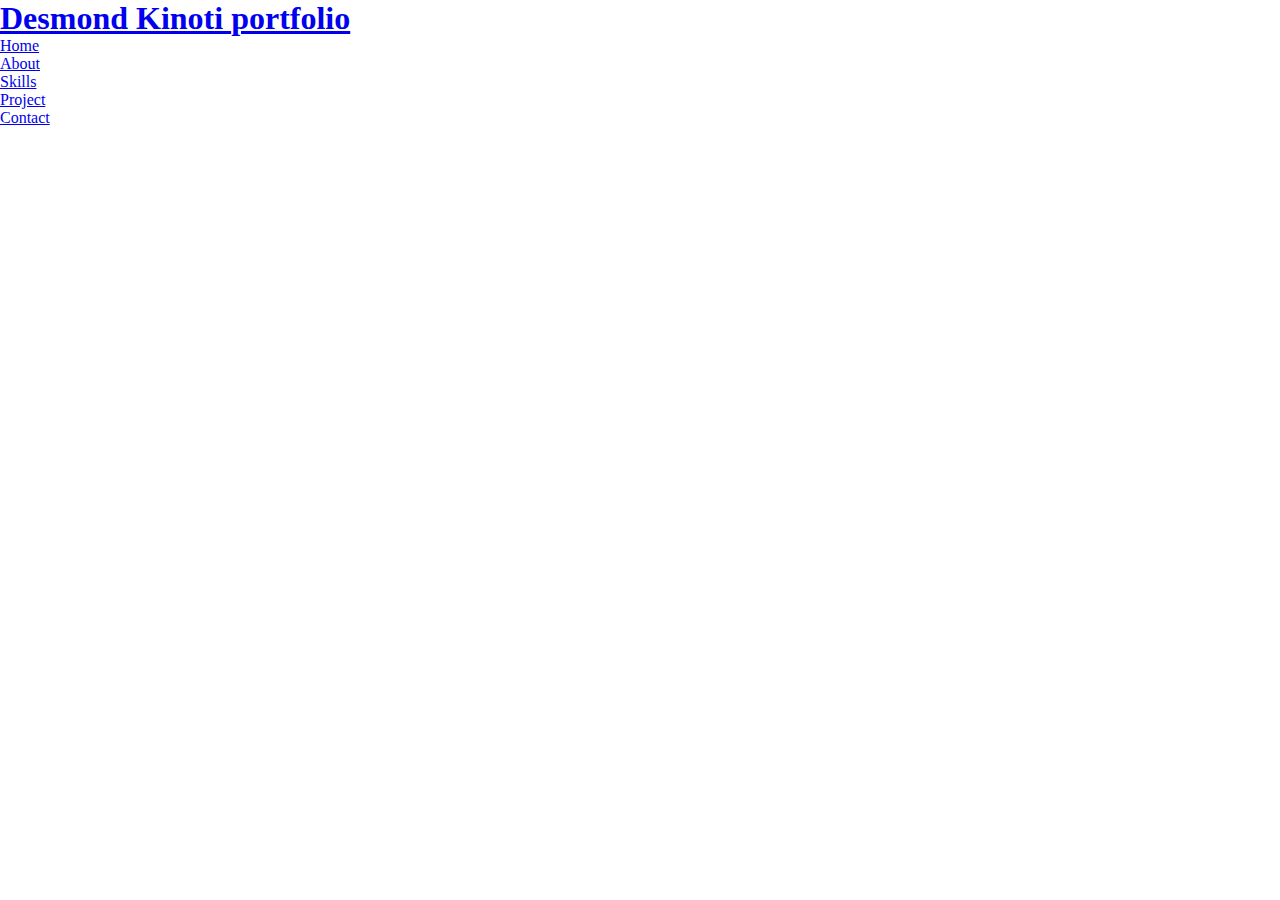
==== index.html @ dadb39b0 "progress" ====
<!DOCTYPE html>
<html lang="en">
    <head>
        <meta charset="UTF-8">
        <meta name="viewport" content="width=device-width, initial-scale=1.0">
        <link rel="stylesheet" href="style.css">
        <title>My portfolio</title>
        <link rel="shortcut icon" type="image/png" href="./images/laptop-100.png">
    </head>
    <body>
        
        <!-- Header -->
        <section id="header">
            <div class="header container">
                <div class="nav-bar">
                    <div class="brand">
                        <a href="#hero"><h1><span></span>Desmond <span></span>Kinoti <span></span> <span></span>portfolio</h1></a>
                    </div>
                    <div class="nav-list">
                        <div class="hamburger">
                            <div class="bar">
                            </div>
                        </div>
                        <ul>
                            <li><a href="#hero" data-after="Home">Home</a></li>
                            <li><a href="#about" data-after="About">About</a></li>
                            <li><a href="#skills" data-after="Skills">Skills</a></li>
                            <li><a href="#projects" data-after="Project">Project</a></li> 
                            <li><a href="#contact" data-after="Contact">Contact</a></li>
                        </ul>
---- style.css ----
*{
    margin: 0;
    padding: 0;
    box-sizing: border-box;

    /*navbar*/
}
.navbar{
    display: flex;
    justify-content: center;
    align-items: center;
    background-color: rgba(0, 0, 0, 0.5);
    position: sticky;
    top: 0;

}
.navbar ul{
    display: flex;
    list-style: none;
    margin: 20px 0px;
    
}
.navbar ul li{
    font-family: Georgia, 'Times New Roman', Times, serif;
    font-size: 1.1rem;
    font-weight: bold;
}
.navbar ul li a{
    text-decoration: none;
    color: white;
    padding: 8px 25px;
    transition: all .5s ease;

}
.navbar ul li a:hover{
    background-color: white;
    color: black;
    box-shadow: 0 0 10px white;
   


}
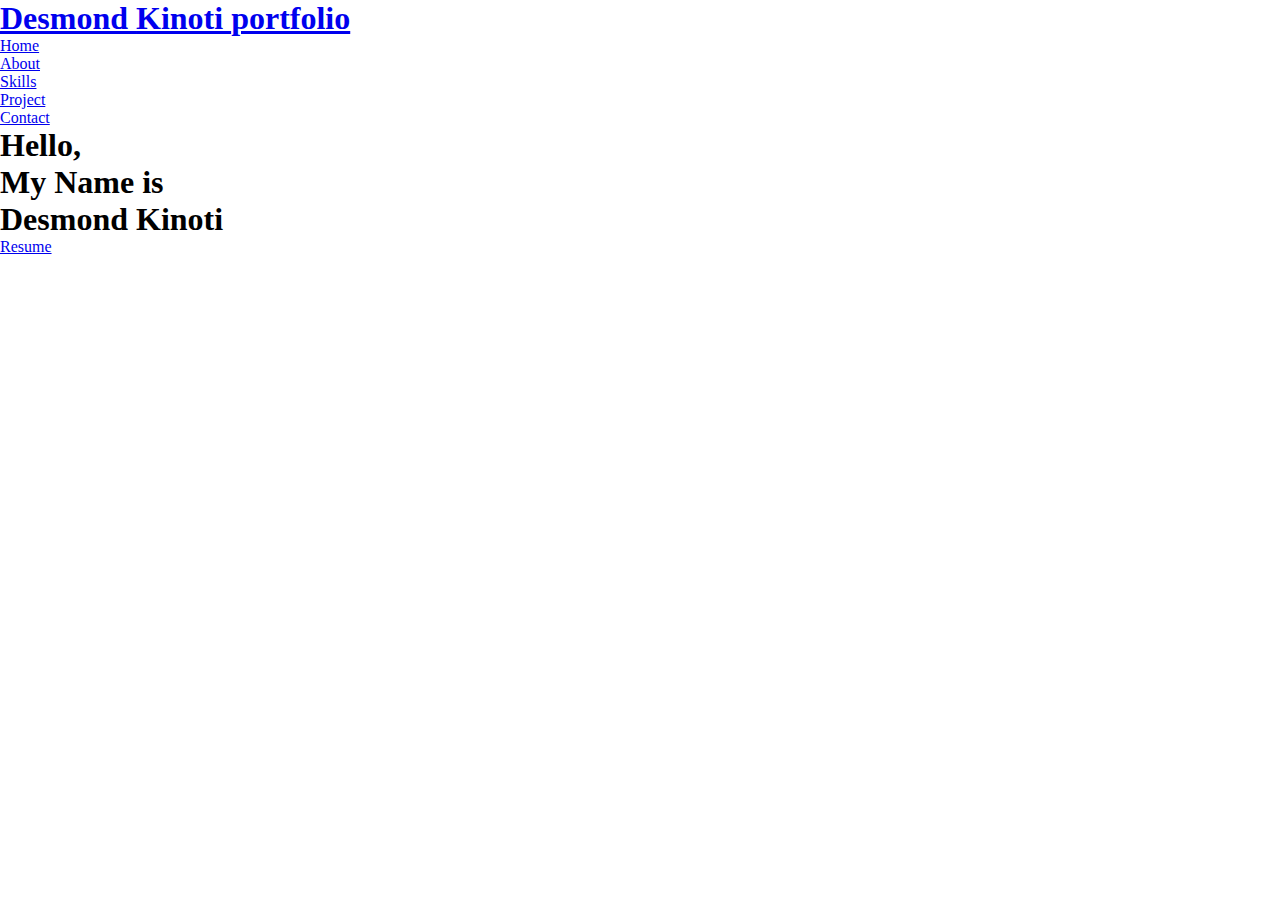
==== commit 7566ffd5: "pflo modified" ====
--- a/index.html
+++ b/index.html
@@ -27,4 +27,21 @@
                             <li><a href="#skills" data-after="Skills">Skills</a></li>
                             <li><a href="#projects" data-after="Project">Project</a></li> 
                             <li><a href="#contact" data-after="Contact">Contact</a></li>
-                        </ul>+                        </ul>
+                    </div>
+                </div>
+            </div>
+        </section>
+        
+        
+        <!-- -->
+        <section id="hero">
+            <div class="hero container">
+                <div>
+                    <h1>Hello,<span></span></h1>
+                    <h1>My Name is <span></span></h1>
+                    <h1>Desmond Kinoti <span></span></h1>
+                    <a href="resume ill add" class="cta">Resume</a>
+                </div>
+            </div>
+        </section>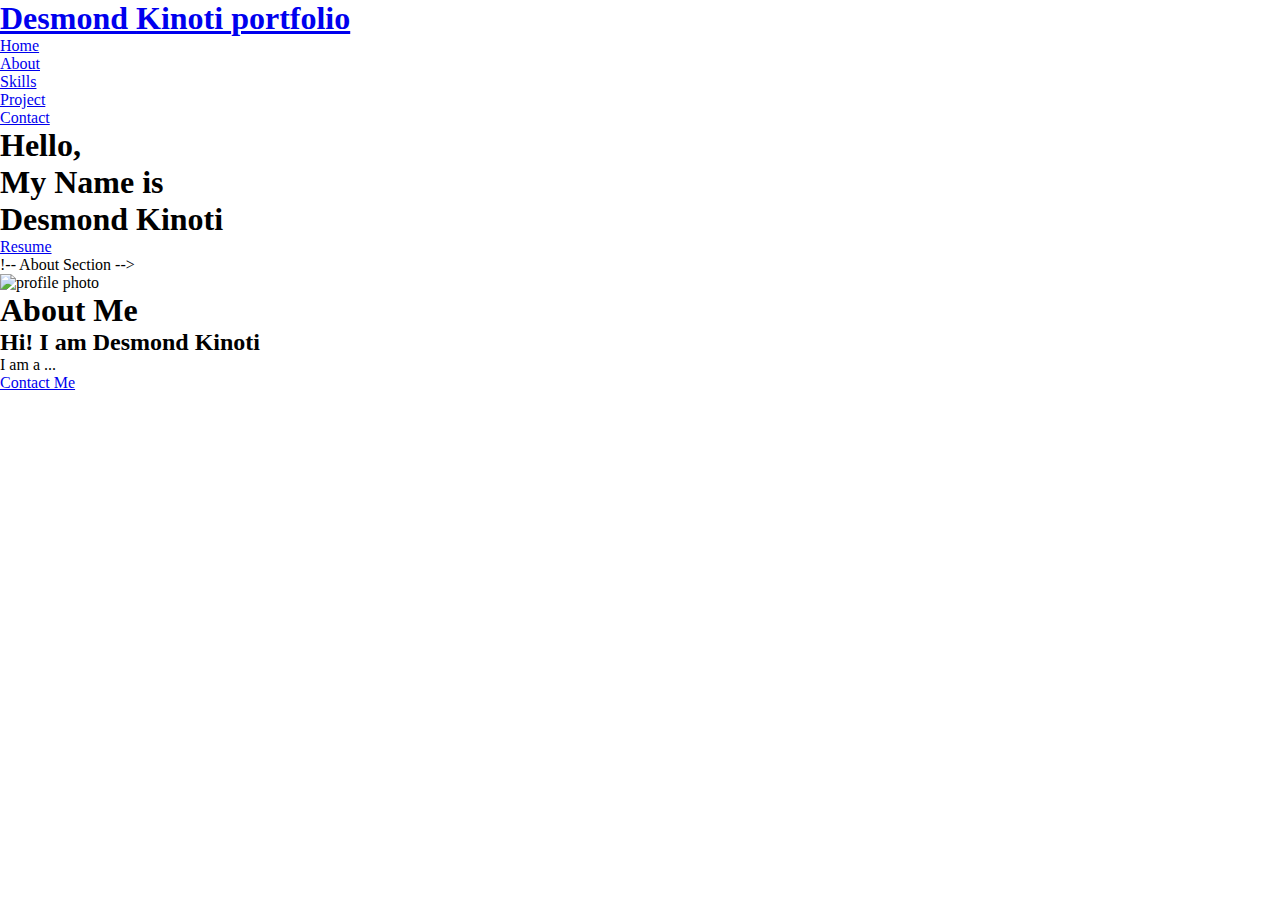
==== commit c3ff4750: "moddified" ====
--- a/index.html
+++ b/index.html
@@ -44,4 +44,21 @@
                     <a href="resume ill add" class="cta">Resume</a>
                 </div>
             </div>
+        </section>
+        !-- About Section -->
+        <section id="about">
+            <div class="about container">
+                <div class="col-left">
+                    <div class="about-img">
+                        <img src="./images/pp.jpg" alt="profile photo">
+                    </div>
+                </div>
+                <div class="col-right">
+                    <h1 class="section-title">About <span>Me</span></h1>
+                    <h2>Hi! I am Desmond Kinoti</h2>
+                    <p>I am a ...
+                    </p>
+                    <a href="#contact" class="cta">Contact Me</a>
+                </div>
+            </div>
         </section>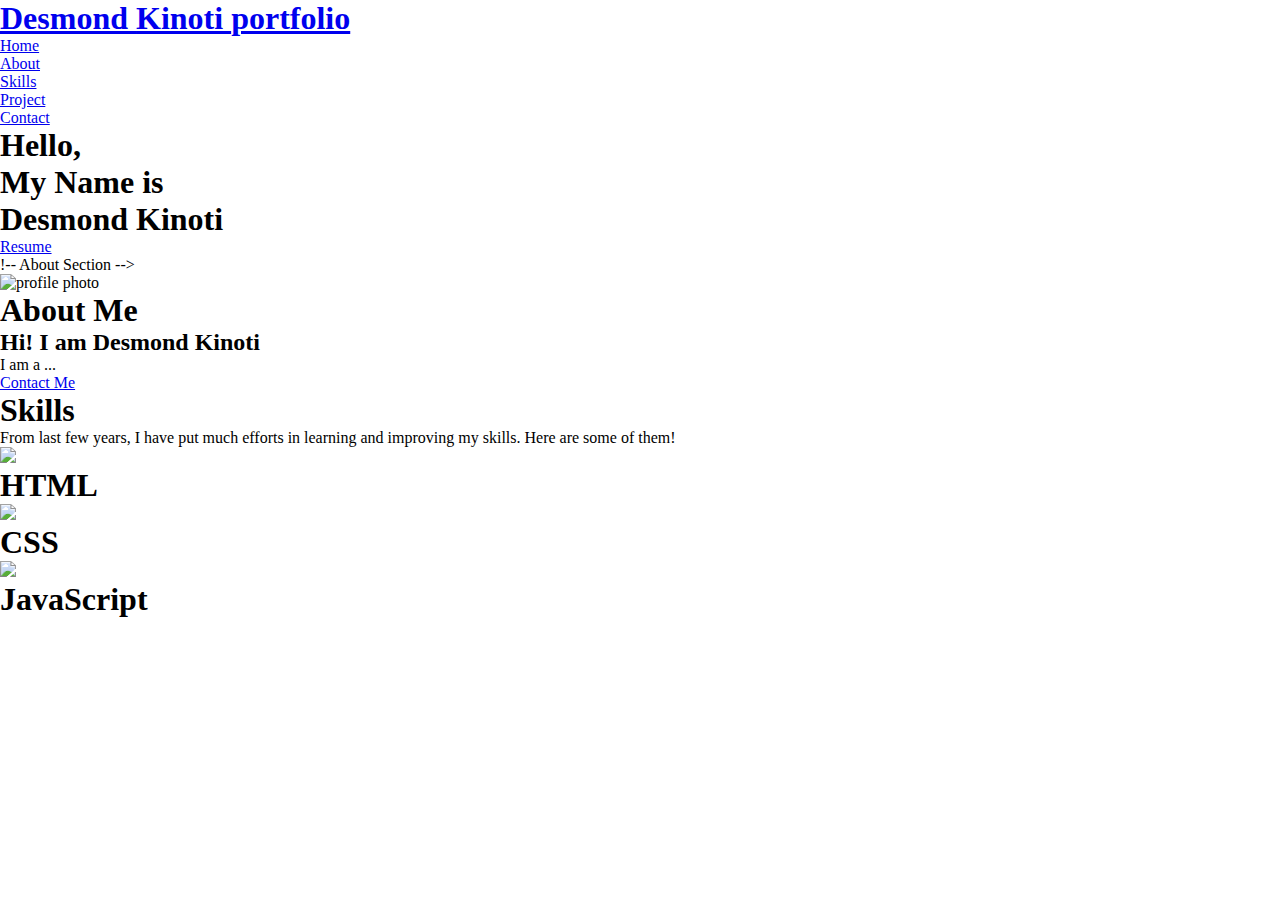
==== commit 87f7cfad: "modified" ====
--- a/index.html
+++ b/index.html
@@ -50,7 +50,7 @@
             <div class="about container">
                 <div class="col-left">
                     <div class="about-img">
-                        <img src="./images/pp.jpg" alt="profile photo">
+                        <img src="image here" alt="profile photo">
                     </div>
                 </div>
                 <div class="col-right">
@@ -61,4 +61,38 @@
                     <a href="#contact" class="cta">Contact Me</a>
                 </div>
             </div>
+        </section>
+        <!-- Skills Section -->
+        <section id="skills">
+            <div class="skills container">
+                <div class="skills-top">
+                    <h1 class="section-title">Sk<span>i</span>lls</h1>
+                    <p>From last few years, I have put much efforts in 
+                        learning and improving my skills. Here are some of them!</p>
+                </div>
+                <div class="skills-bottom">
+
+                    
+                    
+                    <div class="skills-items">
+                        <div class="icon">
+                            <img src="img addd" />
+                        </div>
+                        <h1>HTML</h1>
+                    </div>
+                    <div class="skills-items">
+                        <div class="icon">
+                            <img src="img add" />
+                        </div>
+                        <h1>CSS</h1>
+                    </div>
+                    <div class="skills-items">
+                        <div class="icon">
+                            <img src="img add" />                        </div>
+                        <h1>JavaScript</h1>
+                    </div>
+                    
+                    
+                </div>
+            </div>
         </section>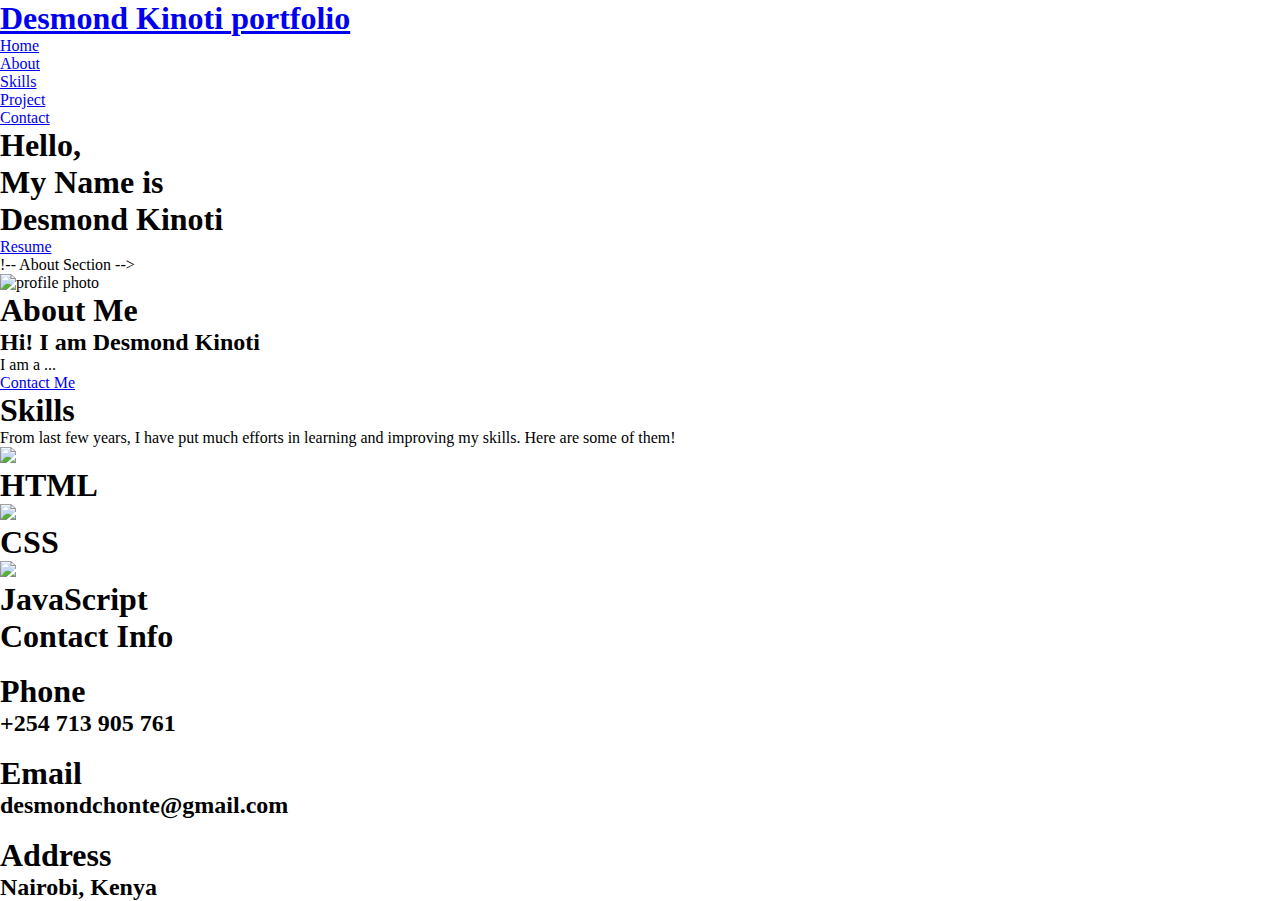
==== commit 6b4d680a: "contact aded" ====
--- a/index.html
+++ b/index.html
@@ -95,4 +95,45 @@
                     
                 </div>
             </div>
+        </section>
+        <!-- Contact Section -->
+        <section id="contact">
+            <div class="contact container">
+                <div>
+                    <h1 class="section-title">Contact <span>Info</span></h1>
+                </div>
+                <div class="contact-items">
+
+                    <div class="contact-item">
+                        <div class="icon">
+                            <img src="add phone img" alt="">
+                        </div>
+                        <div class="contact-info">
+                            <h1>Phone</h1>
+                            <h2>+254 713 905 761</h2>
+                            <h2></h2>
+                        </div>
+                    </div>
+                    <div class="contact-item">
+                        <div class="icon">
+                            <img src=".addd post img" alt="">
+                        </div>
+                        <div class="contact-info">
+                            <h1>Email</h1>
+                            <h2>desmondchonte@gmail.com</h2>
+                            <h2></h2>
+                        </div>
+                    </div>
+                    <div class="contact-item">
+                        <div class="icon">
+                            <img src=".add map maker img" alt="">
+                        </div>
+                        <div class="contact-info">
+                            <h1>Address</h1>
+                            <h2>Nairobi, Kenya</h2>
+                        </div>
+                    </div>
+
+                </div>
+            </div>
         </section>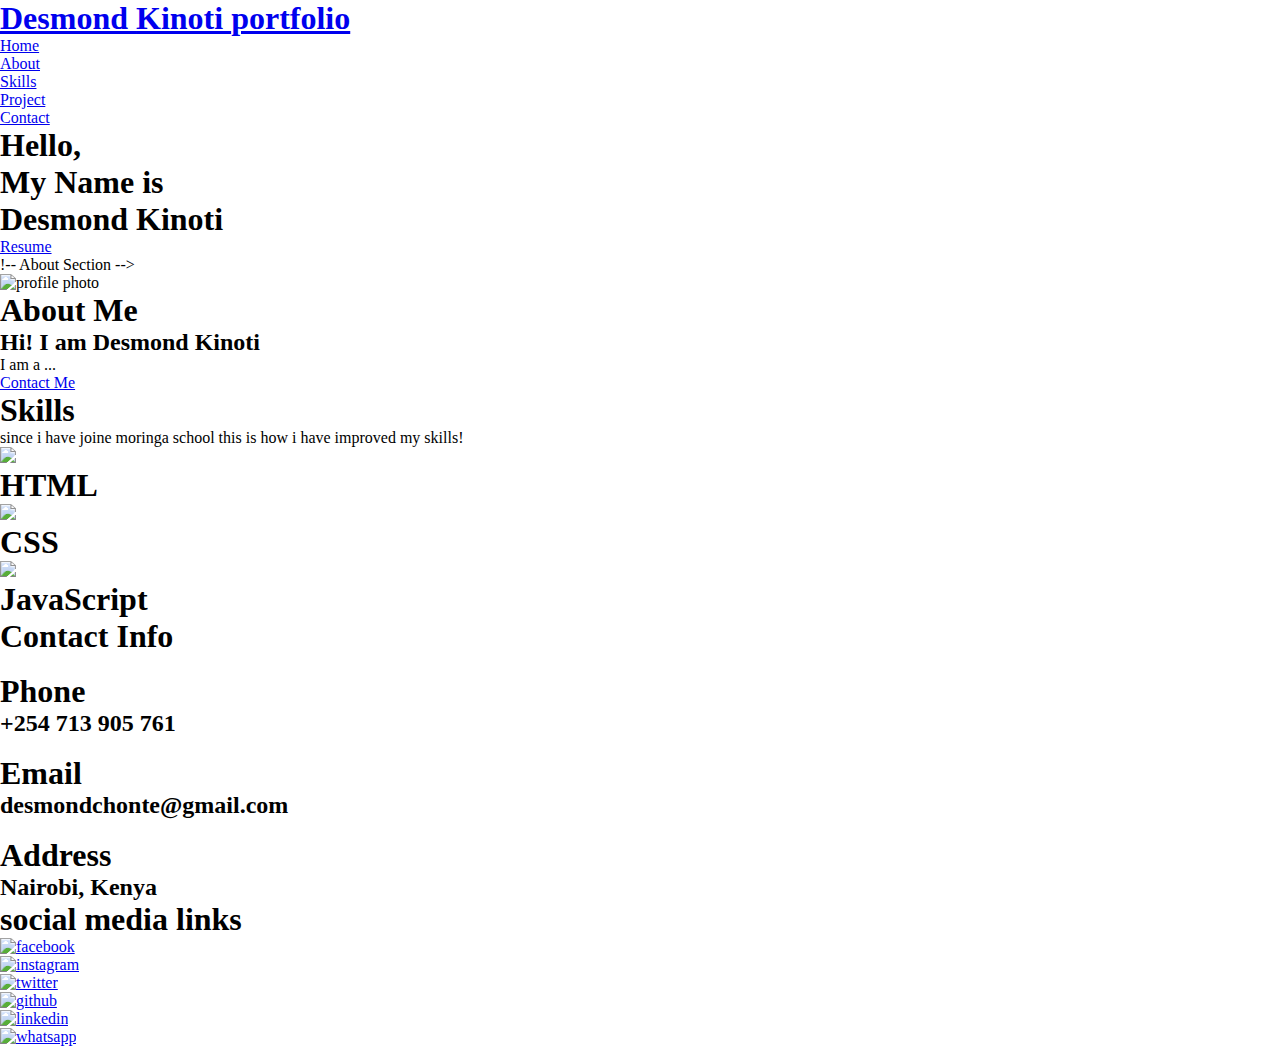
==== commit f2ea85cf: "footer added" ====
--- a/index.html
+++ b/index.html
@@ -62,13 +62,12 @@
                 </div>
             </div>
         </section>
-        <!-- Skills Section -->
+        <!-- soide for Skills  -->
         <section id="skills">
             <div class="skills container">
                 <div class="skills-top">
                     <h1 class="section-title">Sk<span>i</span>lls</h1>
-                    <p>From last few years, I have put much efforts in 
-                        learning and improving my skills. Here are some of them!</p>
+                    <p>since i have joine moringa school this is how i have improved my skills!</p>
                 </div>
                 <div class="skills-bottom">
 
@@ -96,7 +95,7 @@
                 </div>
             </div>
         </section>
-        <!-- Contact Section -->
+        <!-- side ya contacts -->
         <section id="contact">
             <div class="contact container">
                 <div>
@@ -106,7 +105,7 @@
 
                     <div class="contact-item">
                         <div class="icon">
-                            <img src="add phone img" alt="">
+                            <img src=" " alt="">
                         </div>
                         <div class="contact-info">
                             <h1>Phone</h1>
@@ -116,7 +115,7 @@
                     </div>
                     <div class="contact-item">
                         <div class="icon">
-                            <img src=".addd post img" alt="">
+                            <img src="" alt="">
                         </div>
                         <div class="contact-info">
                             <h1>Email</h1>
@@ -126,7 +125,7 @@
                     </div>
                     <div class="contact-item">
                         <div class="icon">
-                            <img src=".add map maker img" alt="">
+                            <img src="" alt="">
                         </div>
                         <div class="contact-info">
                             <h1>Address</h1>
@@ -136,4 +135,43 @@
 
                 </div>
             </div>
-        </section>+        </section>
+         <!-- side ya Footer -->
+         <section id="footer">
+            <div class="footer container">
+                <div class="brand">
+                    <h1><span></span>social media <span></span>links</h1>
+                </div>
+                <div class="social-icon">
+
+                    <div class="social-item">
+                        <a href="https://www.facebook.com/programwarehouse"><img src="https://cdn.jsdelivr.net/npm/simple-icons@v3/icons/linkedin.svg" alt="facebook" width="20px"></a>
+                    </div>
+                    <div class="social-item">
+                        <a href="https://www.instagram.com/programwarehouse"><img src="https://cdn.jsdelivr.net/npm/simple-icons@v3/icons/instagram.svg" alt="instagram" width="20px"></a>
+                    </div>
+                    <div class="social-item">
+                        <a href="https://twitter.com/ProgramWH"><img src="https://cdn.jsdelivr.net/npm/simple-icons@v3/icons/twitter.svg" alt="twitter" width="20px"></a>
+                    </div>
+                    <div class="social-item">
+                        <a href="https://github.com/program-warehouse"><img src="https://cdn.jsdelivr.net/npm/simple-icons@v3/icons/github.svg" alt="github" width="20px"></a>
+                    </div>
+                    <div class="social-item">
+                        <a href="https://www.linkedin.com/company/program-warehouse"><img src="https://cdn.jsdelivr.net/npm/simple-icons@v3/icons/linkedin.svg" alt="linkedin" width="20px"></a>
+                    </div>
+                    <div class="social-item">
+                        <a href="https://wa.me/qr/TPKRVYG6FGN3C1"><img src="https://cdn.jsdelivr.net/npm/simple-icons@v3/icons/whatsapp.svg" alt="whatsapp" width="20px"></a>
+                    </div>
+
+                </div>
+
+                <p></p>
+
+            </div>
+        </section>
+        <!-- End Footer -->
+
+        <script src=""></script>
+
+    </body>
+</html>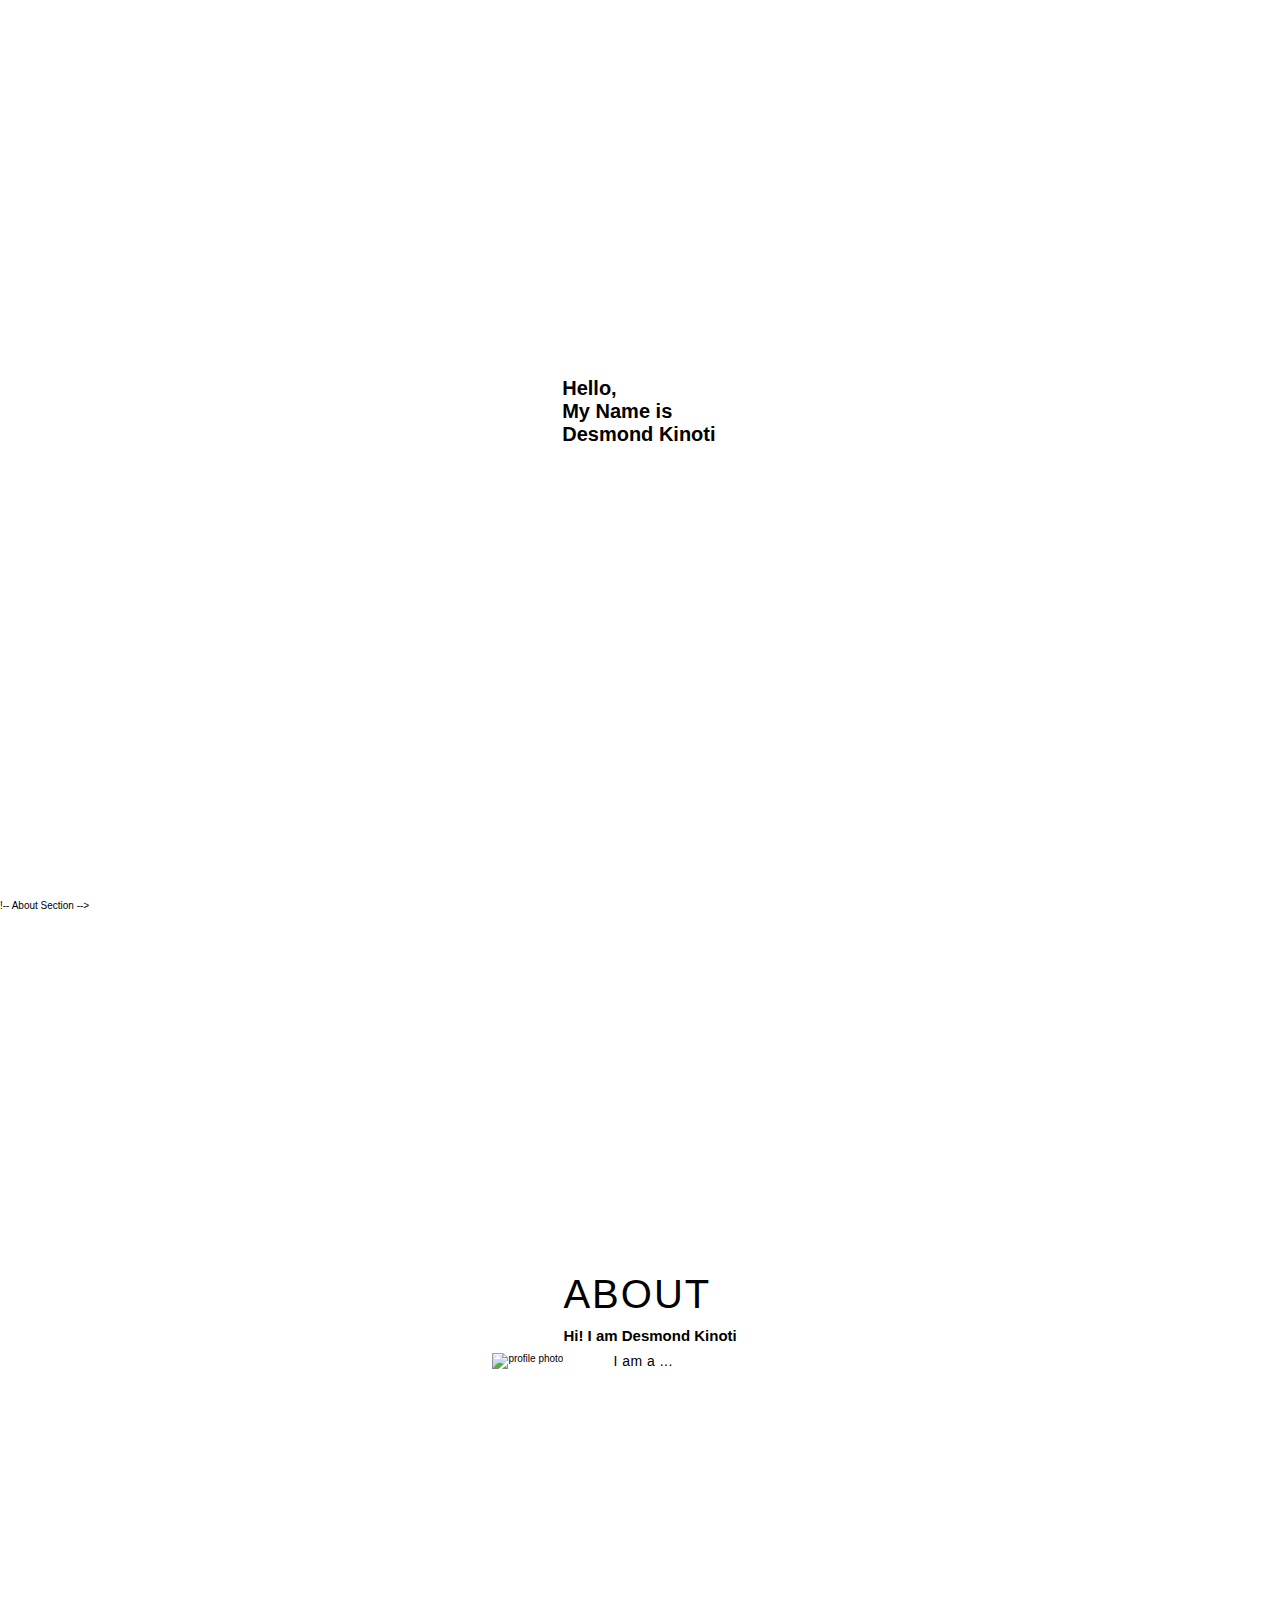
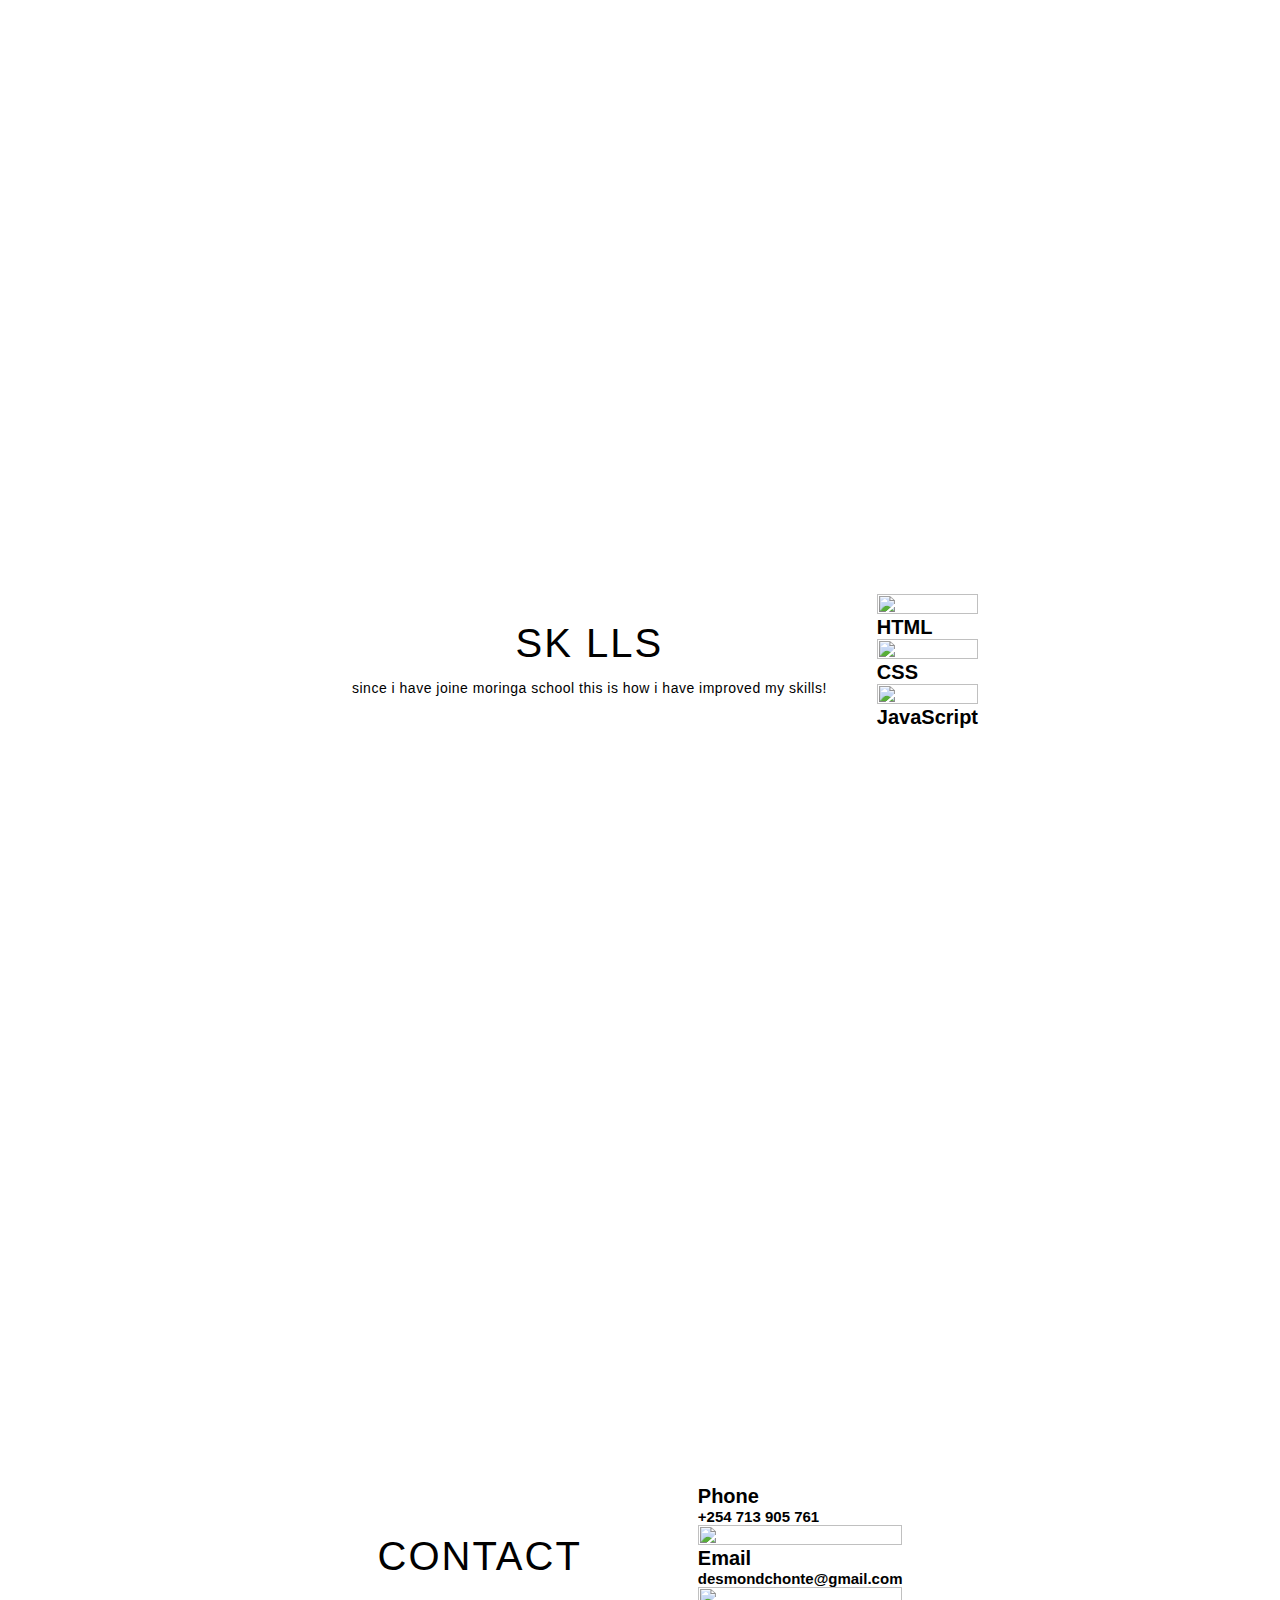
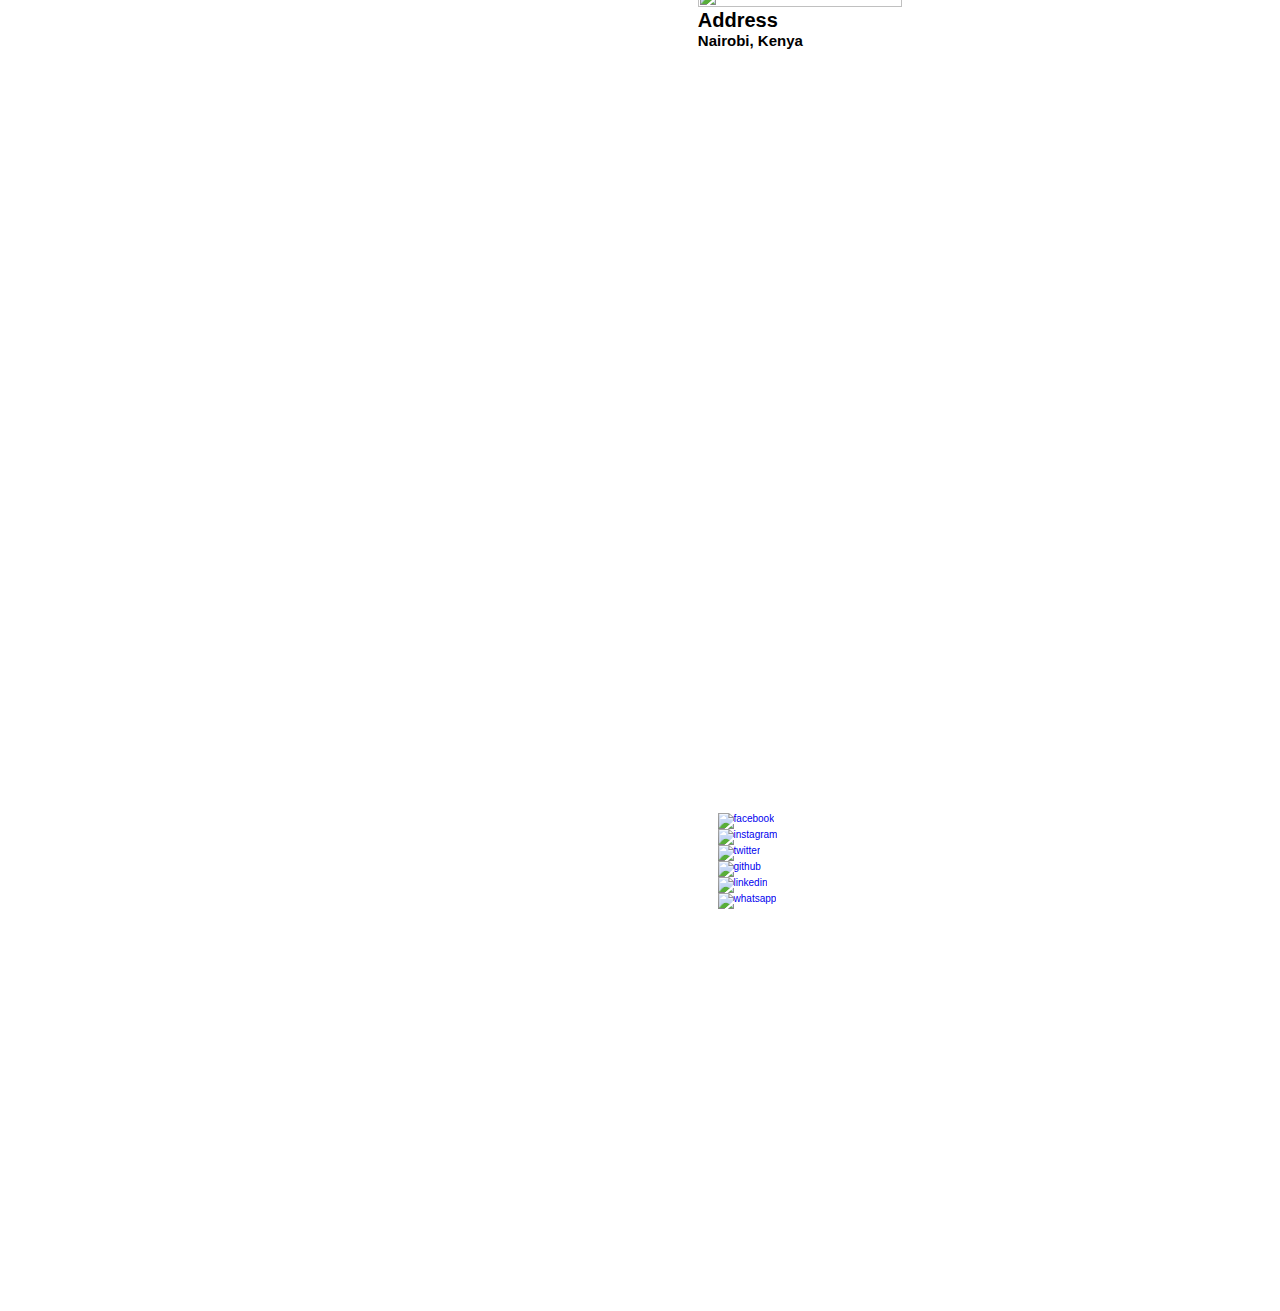
==== commit 5956130e: "hedder css" ====
--- a/index.html
+++ b/index.html
@@ -145,19 +145,19 @@
                 <div class="social-icon">
 
                     <div class="social-item">
-                        <a href="https://www.facebook.com/programwarehouse"><img src="https://cdn.jsdelivr.net/npm/simple-icons@v3/icons/linkedin.svg" alt="facebook" width="20px"></a>
+                        <a href="https://www.facebook.com"><img src="https://cdn.jsdelivr.net/npm/simple-icons@v3/icons/linkedin.svg" alt="facebook" width="20px"></a>
                     </div>
                     <div class="social-item">
-                        <a href="https://www.instagram.com/programwarehouse"><img src="https://cdn.jsdelivr.net/npm/simple-icons@v3/icons/instagram.svg" alt="instagram" width="20px"></a>
+                        <a href="https://www.instagram.com"><img src="https://cdn.jsdelivr.net/npm/simple-icons@v3/icons/instagram.svg" alt="instagram" width="20px"></a>
                     </div>
                     <div class="social-item">
-                        <a href="https://twitter.com/ProgramWH"><img src="https://cdn.jsdelivr.net/npm/simple-icons@v3/icons/twitter.svg" alt="twitter" width="20px"></a>
+                        <a href="https://twitter.com"><img src="https://cdn.jsdelivr.net/npm/simple-icons@v3/icons/twitter.svg" alt="twitter" width="20px"></a>
                     </div>
                     <div class="social-item">
-                        <a href="https://github.com/program-warehouse"><img src="https://cdn.jsdelivr.net/npm/simple-icons@v3/icons/github.svg" alt="github" width="20px"></a>
+                        <a href="https://github.com"><img src="https://cdn.jsdelivr.net/npm/simple-icons@v3/icons/github.svg" alt="github" width="20px"></a>
                     </div>
                     <div class="social-item">
-                        <a href="https://www.linkedin.com/company/program-warehouse"><img src="https://cdn.jsdelivr.net/npm/simple-icons@v3/icons/linkedin.svg" alt="linkedin" width="20px"></a>
+                        <a href="https://www.linkedin.com"><img src="https://cdn.jsdelivr.net/npm/simple-icons@v3/icons/linkedin.svg" alt="linkedin" width="20px"></a>
                     </div>
                     <div class="social-item">
                         <a href="https://wa.me/qr/TPKRVYG6FGN3C1"><img src="https://cdn.jsdelivr.net/npm/simple-icons@v3/icons/whatsapp.svg" alt="whatsapp" width="20px"></a>
--- a/style.css
+++ b/style.css
@@ -1,43 +1,256 @@
 
 *{
+    padding: 0;
     margin: 0;
-    padding: 0;
     box-sizing: border-box;
-
-    /*navbar*/
-}
-.navbar{
-    display: flex;
+}
+
+
+html{
+    font-size: 10px;
+    font-family: 'Montserrat', sans-serif;
+    scroll-behavior: smooth;
+}
+
+
+a{
+    text-decoration: none;
+}
+
+
+img{
+    height: 100%;
+    width: 100%;
+    object-fit: cover;
+}
+
+
+p{
+    color: black;
+    font-size: 1.4rem;
+    margin-top: 5px;
+    line-height: 2.5rem;
+    font-weight: 300;
+    letter-spacing: 0.05rem;
+    padding: 0 50px;
+}
+
+
+.container{
+    min-height: 100vh;
+    width: 100%;
+    display: flex;
+    align-items: center;
     justify-content: center;
-    align-items: center;
-    background-color: rgba(0, 0, 0, 0.5);
-    position: sticky;
+}
+
+
+.section-title{
+    font-size: 4rem;
+    font-weight: 300;
+    color: black;
+    margin-bottom: 10px;
+    text-transform: uppercase;
+    letter-spacing: 0.2rem;
+    text-align: center;
+}
+
+
+.section-title span{
+    color: white;
+}
+
+
+.cta{
+    display: inline-block;
+    padding: 10px 30px;
+    color: white;
+    background-color: transparent;
+    border: 2px solid white;
+    font-size: 2rem;
+    text-transform: uppercase;
+    letter-spacing: 0.1rem;
+    margin-top: 30px;
+    transition: 0.3s ease all;
+    transition-property: background-color, color;
+}
+
+
+.cta:hover{
+    color: white;
+    background-color: white;
+}
+
+
+.brand h1{
+    font-size: 3rem;
+    text-transform: uppercase;
+    color: white;
+}
+
+
+.brand h1 span{
+    color: white;
+}
+
+
+/* Header Section */
+
+#header{
+    position: fixed;
+    z-index: 1000;
+    left: 0;
     top: 0;
-
-}
-.navbar ul{
-    display: flex;
+    width: 100vw;
+    height: auto;
+}
+
+
+#header .header{
+    min-height: 8vh;
+    transition: 0.3s ease background-color;
+}
+
+
+#header .nav-bar{
+    display: flex;
+    align-items: center;
+    justify-content: space-between;
+    width: 100%;
+    height: 100%;
+    max-width: 1300px;
+    padding: 0 10px;
+}
+
+
+#header .nav-bar .brand h1{
+    font-size: 2rem;
+}
+
+
+#header .nav-list ul{
     list-style: none;
-    margin: 20px 0px;
-    
-}
-.navbar ul li{
-    font-family: Georgia, 'Times New Roman', Times, serif;
-    font-size: 1.1rem;
-    font-weight: bold;
-}
-.navbar ul li a{
+    position: absolute;
+    background-color: rgb(31, 30, 30);
+    width: 100vw;
+    height: 100vh;
+    left: 100%;
+    top: 0;
+    display: flex;
+    flex-direction: column;
+    justify-content: center;
+    align-items: center;
+    z-index: 1;
+    overflow-x: hidden;
+    transition: 0.7s ease left;
+}
+
+
+#header .nav-list ul.active{
+    left: 0;
+}
+
+
+#header .nav-list ul a{
+    font-size: 2.5rem;
+    font-weight: 500;
+    letter-spacing: 0.2rem;
     text-decoration: none;
     color: white;
-    padding: 8px 25px;
-    transition: all .5s ease;
-
-}
-.navbar ul li a:hover{
+    text-transform: uppercase;
+    padding: 20px;
+    display: block;
+}
+
+
+#header .nav-list ul a::after{
+    content: attr(data-after);
+    position: absolute;
+    top: 50%;
+    left: 50%;
+    transform: translate(-50%, -50%) scale(0);
+    color: rgba(240, 248, 255, 0.021);
+    font-size: 15rem;
+    letter-spacing: 50px;
+    z-index: -1;
+    transition: 0.3s ease letter-spacing;
+}
+
+
+#header .nav-list ul li:hover a::after{
+    transform: translate(-50%, -50%) scale(1);
+    letter-spacing: initial;
+}
+
+
+#header .nav-list ul li:hover a{
+    color: white;
+}
+
+
+#header .hamburger{
+    height: 60px;
+    width: 60px;
+    display: inline-block;
+    border: 3px solid white;
+    border-radius: 50%;
+    position: relative;
+    display: flex;
+    align-items: center;
+    justify-content: center;
+    z-index: 100;
+    cursor: pointer;
+    transform: scale(0.8);
+    margin-right: 20px;
+}
+
+
+#header .hamburger::after{
+    position: absolute;
+    content: '';
+    height: 100%;
+    width: 100%;
+    border-radius: 50%;
+    border: 3px solid white;
+    animation: hamburger_pulse 1.3s ease infinite;
+}
+
+
+#header .hamburger .bar{
+    height: 2px;
+    width: 30px;
+    position: relative;
     background-color: white;
-    color: black;
-    box-shadow: 0 0 10px white;
-   
-
-
-}+    z-index: -1;
+}
+
+
+#header .hamburger .bar::after, #header .hamburger .bar::before{
+    content: '';
+    position: absolute;
+    height: 100%;
+    width: 100%;
+    left: 0;
+    background-color: white;
+    transition: 0.3s ease;
+    transition-property: top, bottom;
+}
+
+
+#header .hamburger .bar::after{
+    top: 8px;
+}
+
+
+#header .hamburger .bar::before{
+    bottom: 8px;
+}
+
+
+#header .hamburger.active .bar::before{
+    bottom: 0;
+}
+
+
+#header .hamburger.active .bar::after{
+    top: 0;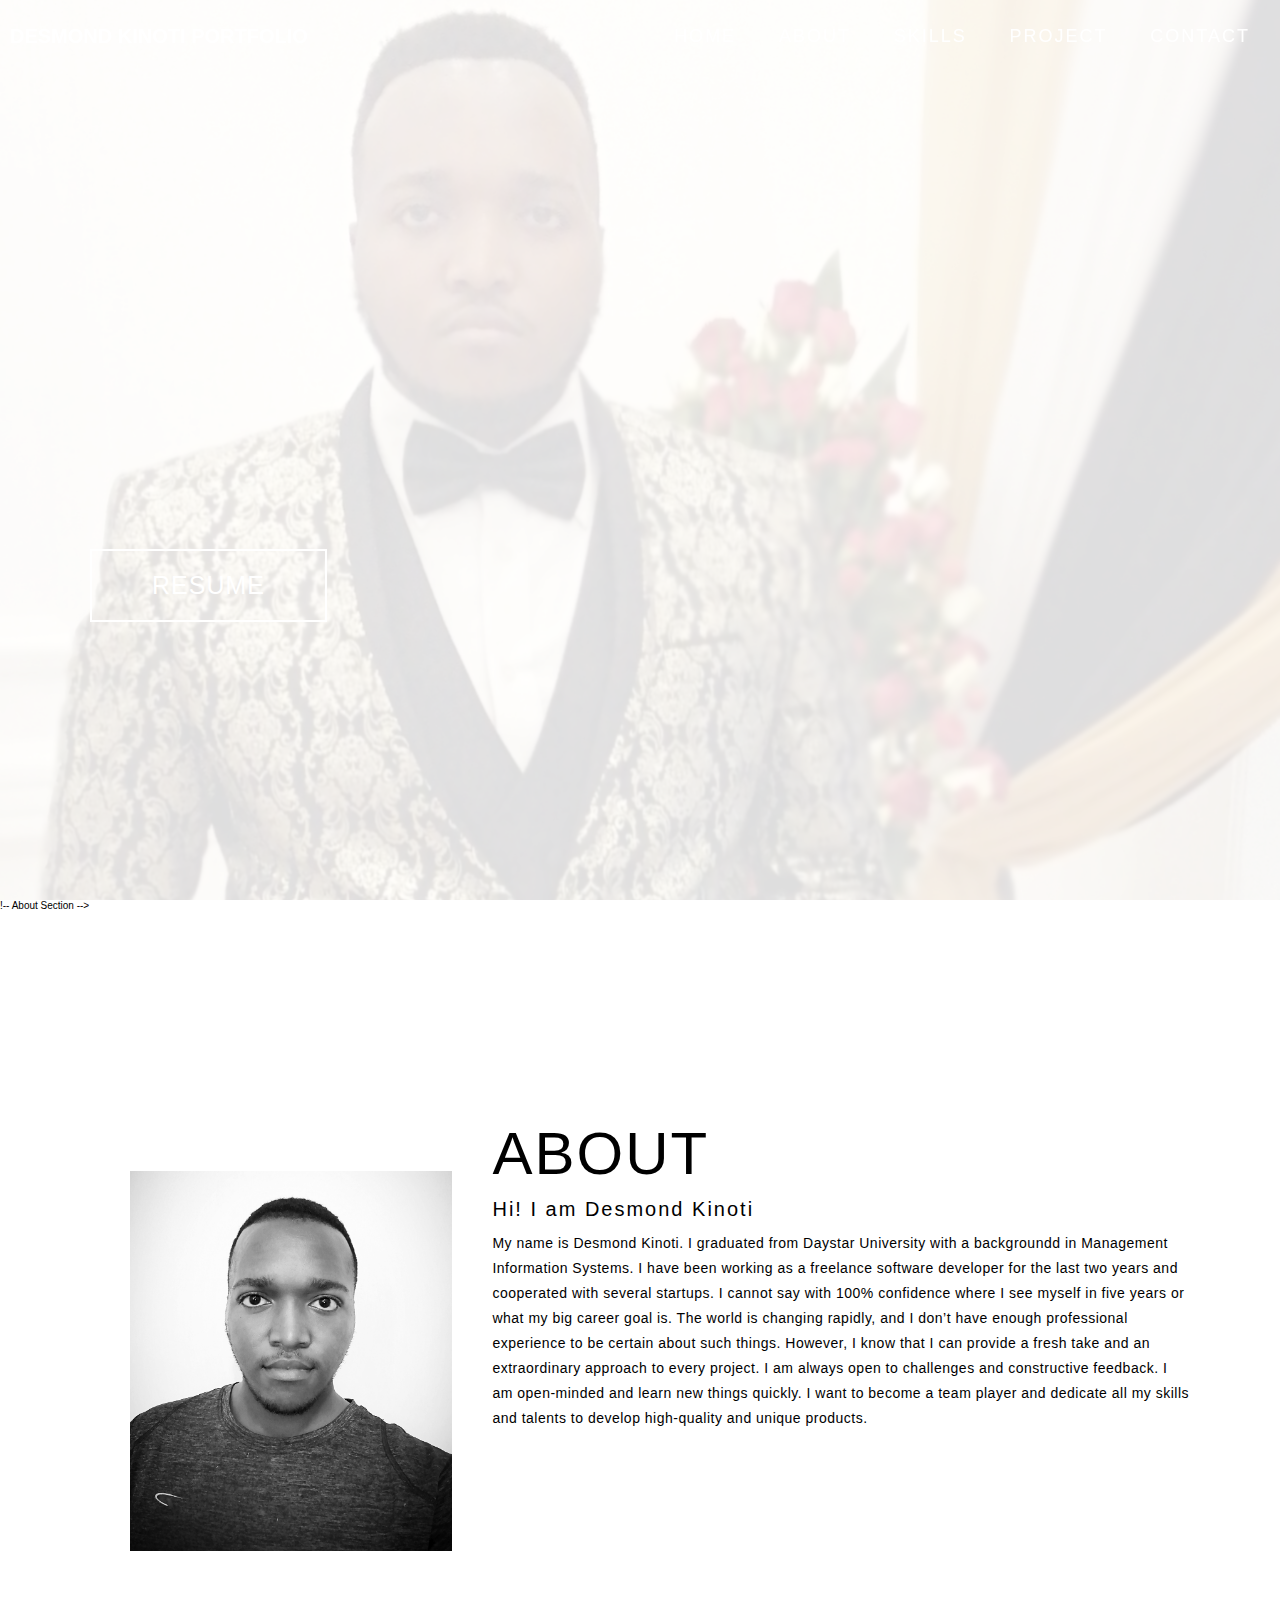
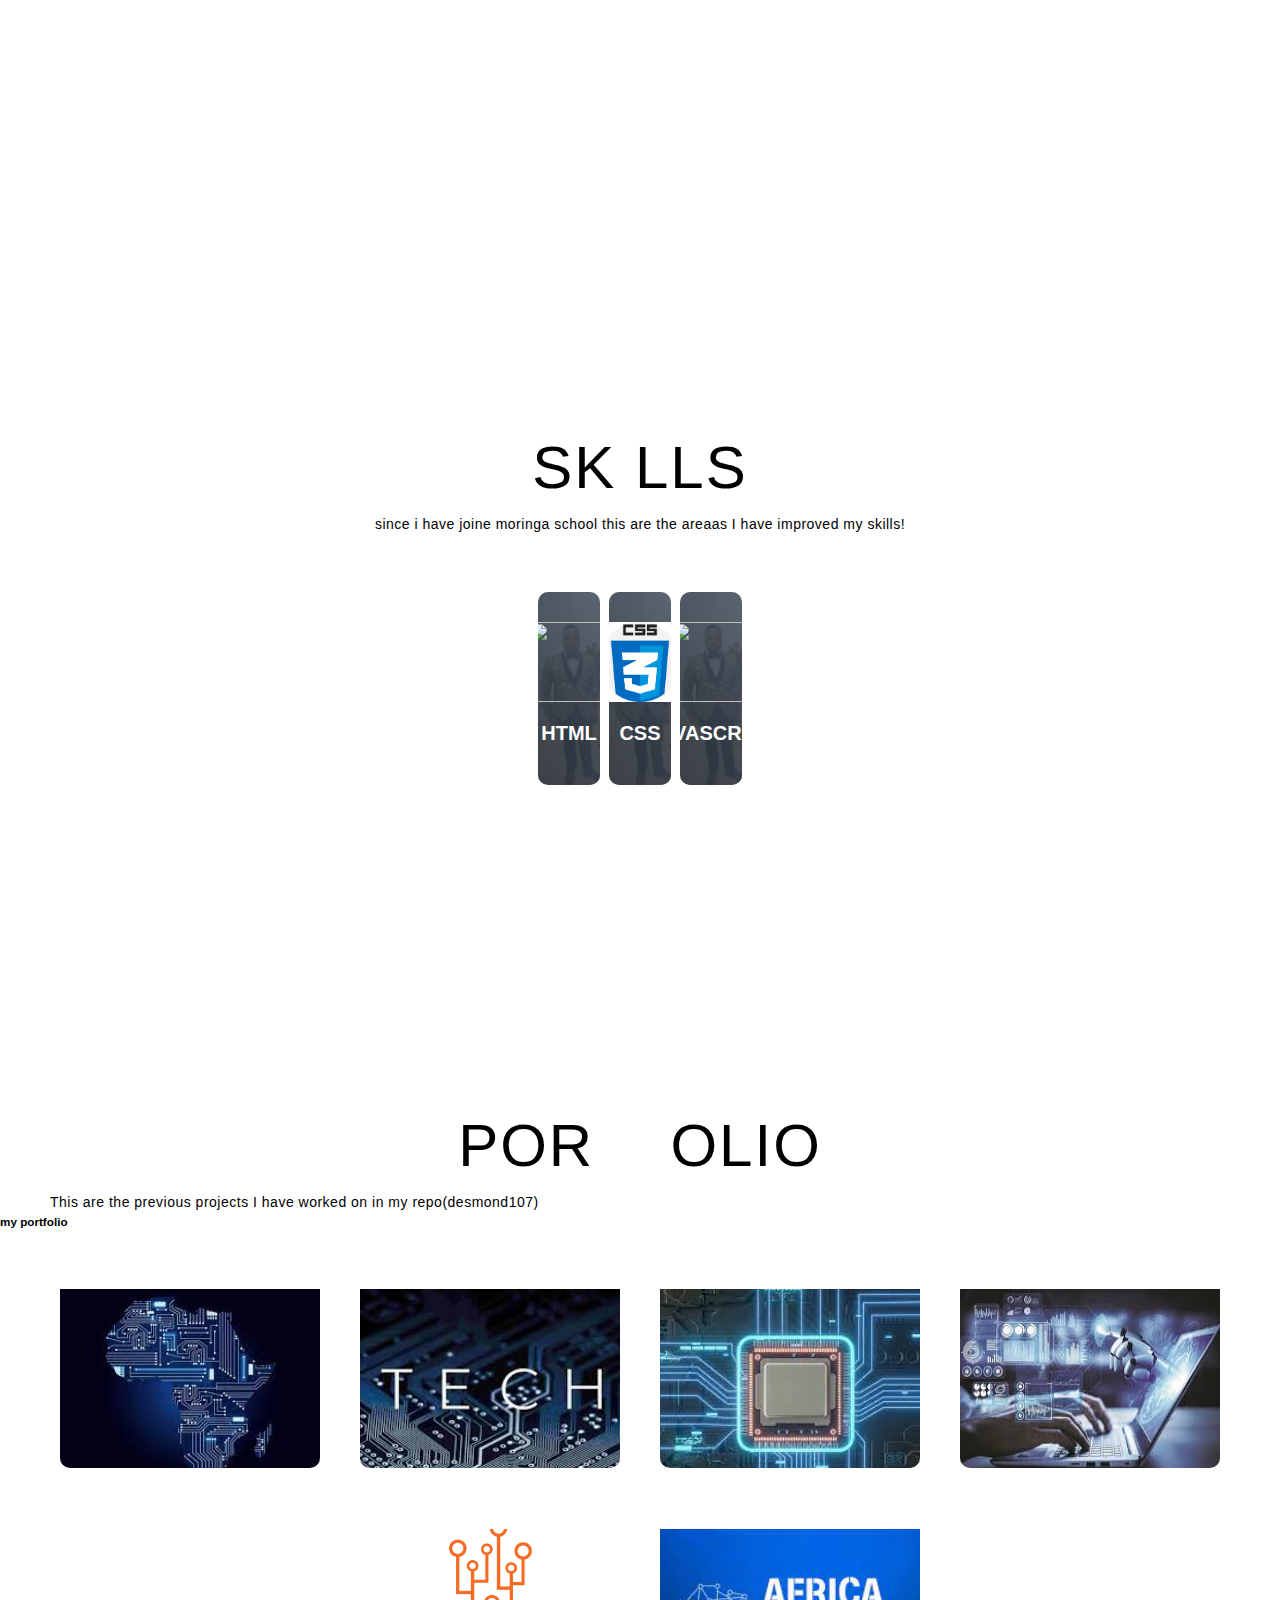
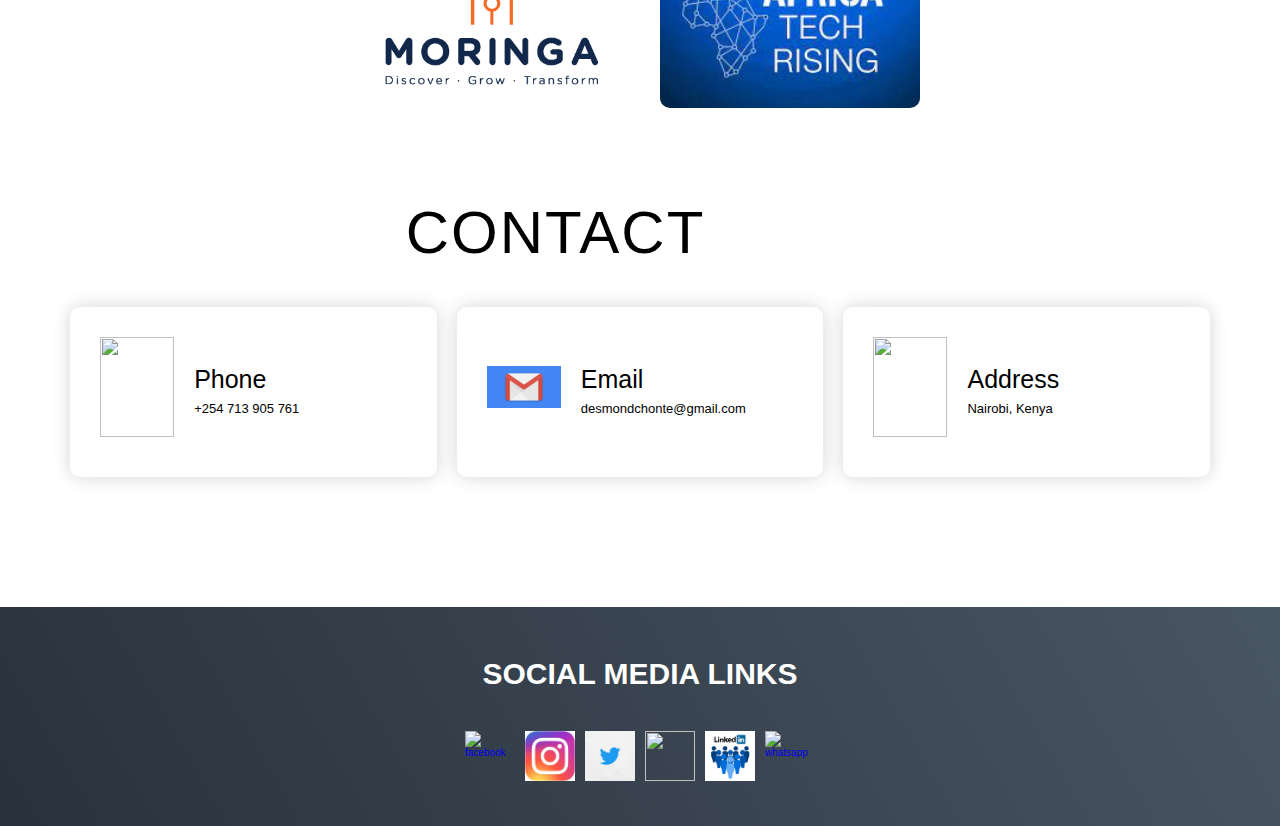
==== commit ce98eba9: "portfolio complete" ====
--- a/index.html
+++ b/index.html
@@ -5,11 +5,11 @@
         <meta name="viewport" content="width=device-width, initial-scale=1.0">
         <link rel="stylesheet" href="style.css">
         <title>My portfolio</title>
-        <link rel="shortcut icon" type="image/png" href="./images/laptop-100.png">
+        
     </head>
     <body>
         
-        <!-- Header -->
+        <!-- side ya  Header -->
         <section id="header">
             <div class="header container">
                 <div class="nav-bar">
@@ -41,7 +41,7 @@
                     <h1>Hello,<span></span></h1>
                     <h1>My Name is <span></span></h1>
                     <h1>Desmond Kinoti <span></span></h1>
-                    <a href="resume ill add" class="cta">Resume</a>
+                    <a href="Cv.pdf" class="cta">Resume</a>
                 </div>
             </div>
         </section>
@@ -50,24 +50,36 @@
             <div class="about container">
                 <div class="col-left">
                     <div class="about-img">
-                        <img src="image here" alt="profile photo">
+                        <img src="img4.jpeg" alt="profile photo">
                     </div>
                 </div>
                 <div class="col-right">
                     <h1 class="section-title">About <span>Me</span></h1>
                     <h2>Hi! I am Desmond Kinoti</h2>
-                    <p>I am a ...
+                    <p>My name is Desmond Kinoti. I graduated from Daystar University with a backgroundd in Management Information Systems. 
+
+                        I have been working as a freelance software developer for the last two years and cooperated with several startups.
+                 
+                        I cannot say with 100% confidence where I see myself in five years or what my big career goal is.
+                 
+                        The world is changing rapidly, and I don’t have enough professional experience to be certain about such things.
+                 
+                        However, I know that I can provide a fresh take and an extraordinary approach to every project.
+                 
+                        I am always open to challenges and constructive feedback. I am open-minded and learn new things quickly.
+                 
+                        I want to become a team player and dedicate all my skills and talents to develop high-quality and unique products.
                     </p>
                     <a href="#contact" class="cta">Contact Me</a>
                 </div>
             </div>
         </section>
-        <!-- soide for Skills  -->
+        <!-- side ya Skills  -->
         <section id="skills">
             <div class="skills container">
                 <div class="skills-top">
                     <h1 class="section-title">Sk<span>i</span>lls</h1>
-                    <p>since i have joine moringa school this is how i have improved my skills!</p>
+                    <p>since i have joine moringa school this are the areaas I have improved my skills!</p>
                 </div>
                 <div class="skills-bottom">
 
@@ -75,19 +87,19 @@
                     
                     <div class="skills-items">
                         <div class="icon">
-                            <img src="img addd" />
+                            <img src="https://encrypted-tbn0.gstatic.com/images?q=tbn:ANd9GcRr5kve8uJvA1JcDmKbSh1a_JFvLt5tUI8n2A&usqp=CAU" />
                         </div>
                         <h1>HTML</h1>
                     </div>
                     <div class="skills-items">
                         <div class="icon">
-                            <img src="img add" />
+                            <img src="[data-uri]" />
                         </div>
                         <h1>CSS</h1>
                     </div>
                     <div class="skills-items">
                         <div class="icon">
-                            <img src="img add" />                        </div>
+                            <img src="https://upload.wikimedia.org/wikipedia/commons/thumb/9/99/Unofficial_JavaScript_logo_2.svg/2048px-Unofficial_JavaScript_logo_2.svg.png" />                        </div>
                         <h1>JavaScript</h1>
                     </div>
                     
@@ -95,6 +107,49 @@
                 </div>
             </div>
         </section>
+        <!--side ya portfolio-->
+        <section class="portfolio" id="portfolio">
+            <h1 class="section-title">Por<span>tf</span>olio</h1>
+            <p>This are the previous projects I have worked on in my repo(desmond107) </p>
+
+            <h3 class="heading"> my <span>portfolio</span> </h3>
+            
+            <div class="box-container">
+            
+                <div class="box">
+                    
+                    <a href="https://github.com/desmond107/Food_recipe-flutter-app" style="color: white; font-size: large;">food recipe App<img src="pic1.jpeg" alt=""></a>
+                </div>
+            
+                <div class="box">
+                    
+                    <a href="https://github.com/desmond107/Sasa_News_Flutter" style="color: white; font-size: large;">News App<img src="pic3.jpeg" alt=""></a>
+                    
+                </div>
+            
+                <div class="box">
+                    
+                    <a href="https://github.com/desmond107/simple-grocery-ui" style="color: white; font-size: large;">Grocery app ui<img src="pic2.jpeg" alt=""></a>
+                </div>
+            
+                <div class="box">
+                    
+                    <a href="https://github.com/desmond107/Quizz_flow-app" style="color: white; font-size: large;">Quiz app<img src="pic4.jpeg" alt=""></a>
+                </div>
+            
+                <div class="box">
+                   
+                    <a href="https://github.com/desmond107/world-clock" style="color: white; font-size: large;">World clock app <img src="img5.jpeg" alt=""></a>
+                </div>
+            
+                <div class="box">
+                    
+                    <a href="https://github.com/desmond107/Barcode-scanner-flutter-app" style="color: white; font-size: large;">Barcodde scanner app <img src="img6.jpeg" alt=""></a>
+                </div>
+            
+            </div>
+            
+            </section>
         <!-- side ya contacts -->
         <section id="contact">
             <div class="contact container">
@@ -105,7 +160,7 @@
 
                     <div class="contact-item">
                         <div class="icon">
-                            <img src=" " alt="">
+                            <img src=" https://encrypted-tbn0.gstatic.com/images?q=tbn:ANd9GcTwvc5y7mnonkmNZnXDxiMCHPHlc1OYg6_0EQ&usqp=CAU" alt="">
                         </div>
                         <div class="contact-info">
                             <h1>Phone</h1>
@@ -115,7 +170,7 @@
                     </div>
                     <div class="contact-item">
                         <div class="icon">
-                            <img src="" alt="">
+                            <img src="[data-uri]" alt="">
                         </div>
                         <div class="contact-info">
                             <h1>Email</h1>
@@ -125,7 +180,7 @@
                     </div>
                     <div class="contact-item">
                         <div class="icon">
-                            <img src="" alt="">
+                            <img src="https://encrypted-tbn0.gstatic.com/images?q=tbn:ANd9GcRwksgbl5zPHQfvtNiqOmyvnXrXPouyehafqA&usqp=CAU" alt="">
                         </div>
                         <div class="contact-info">
                             <h1>Address</h1>
@@ -145,22 +200,22 @@
                 <div class="social-icon">
 
                     <div class="social-item">
-                        <a href="https://www.facebook.com"><img src="https://cdn.jsdelivr.net/npm/simple-icons@v3/icons/linkedin.svg" alt="facebook" width="20px"></a>
-                    </div>
-                    <div class="social-item">
-                        <a href="https://www.instagram.com"><img src="https://cdn.jsdelivr.net/npm/simple-icons@v3/icons/instagram.svg" alt="instagram" width="20px"></a>
-                    </div>
-                    <div class="social-item">
-                        <a href="https://twitter.com"><img src="https://cdn.jsdelivr.net/npm/simple-icons@v3/icons/twitter.svg" alt="twitter" width="20px"></a>
-                    </div>
-                    <div class="social-item">
-                        <a href="https://github.com"><img src="https://cdn.jsdelivr.net/npm/simple-icons@v3/icons/github.svg" alt="github" width="20px"></a>
-                    </div>
-                    <div class="social-item">
-                        <a href="https://www.linkedin.com"><img src="https://cdn.jsdelivr.net/npm/simple-icons@v3/icons/linkedin.svg" alt="linkedin" width="20px"></a>
-                    </div>
-                    <div class="social-item">
-                        <a href="https://wa.me/qr/TPKRVYG6FGN3C1"><img src="https://cdn.jsdelivr.net/npm/simple-icons@v3/icons/whatsapp.svg" alt="whatsapp" width="20px"></a>
+                        <a href="https://www.facebook.com"><img src="https://d1e00ek4ebabms.cloudfront.net/production/8a8d3ecd-c1dd-4c7b-84de-20cb8b4c5071.jpg" alt="facebook" width="20px"></a>
+                    </div>
+                    <div class="social-item">
+                        <a href="https://www.instagram.com"><img src="[data-uri]" width="20px"></a>
+                    </div>
+                    <div class="social-item">
+                        <a href="https://twitter.com"><img src="[data-uri]" width="20px"></a>
+                    </div>
+                    <div class="social-item">
+                        <a href="https://github.com"><img src="https://encrypted-tbn0.gstatic.com/images?q=tbn:ANd9GcRwe0OtTquywfIl5tCxVW2-yumzJI3yTBu5JA&usqp=CAU" width="20px"></a>
+                    </div>
+                    <div class="social-item">
+                        <a href="https://www.linkedin.com"><img src="[data-uri]" alt="linkedin" width="20px"></a>
+                    </div>
+                    <div class="social-item">
+                        <a href="https://wa.me/qr/TPKRVYG6FGN3C1"><img src="https://image.shutterstock.com/image-photo/valencia-spain-march-05-2017-260nw-593508881.jpg" alt="whatsapp" width="20px"></a>
                     </div>
 
                 </div>
--- a/style.css
+++ b/style.css
@@ -253,4 +253,580 @@
 
 
 #header .hamburger.active .bar::after{
-    top: 0;+    top: 0;
+}
+    #hero{
+        background-image: url(pic10.jpeg);
+        background-size: cover;
+        background-position:unset;
+        position: relative;
+        z-index: 1;
+    }
+    
+    
+    #hero::after{
+        content: '';
+        position: absolute;
+        left: 0;
+        top: 0;
+        height: 100%;
+        width: 100%;
+        background-color: white;
+        opacity: 0.87;
+        z-index: -1;
+    }
+    
+    
+    #hero .hero{
+        max-width: 1200px;
+        margin: 0 auto;
+        padding: 0 50px;
+        justify-content: flex-start;
+    }
+    
+    
+    #hero h1{
+        display:block;
+        width: fit-content;
+        font-size: 7rem;
+        position: relative;
+        color: transparent;
+        animation: text_reveal 0.5s ease forwards;
+        animation-delay: 1s;
+    }
+    <!-- ni hapa-->
+    
+    
+    
+    
+    #hero h1 span{
+        position: absolute;
+        top: 0;
+        left: 0;
+        height: 100%;
+        width: 0%;
+        background-color: white;
+        animation: text_reveal_box 1s ease;
+        animation-delay: 0.3s;
+    }
+    
+    
+    #hero h1:nth-child(1) span{
+        animation-delay: 0.5s;
+    }
+    
+    
+    #hero h1:nth-child(2) span{
+        animation-delay: 1.5s;
+    }
+    
+    
+    #hero h1:nth-child(3) span{
+        animation-delay: 2.5s;
+    }
+    
+   
+    
+    /* About ni hapa */
+    
+    #about .about{
+        flex-direction: column-reverse;
+        text-align: center;
+        max-width: 1200px;
+        margin: 0 auto;
+        padding: 100px 20px;
+    }
+    
+    
+    #about .col-left{
+        width: 250px;
+        height: 360px;
+    }
+    
+    
+    #about .col-right{
+        width: 100%;
+    }
+    
+    
+    #about .col-right h2{
+        font-size: 2rem;
+        font-weight: 500;
+        letter-spacing: 0.2rem;
+        margin-bottom: 10px;
+    }
+    
+    
+    #about .col-right p{
+        margin-bottom: 20px;
+        padding: 0;
+    }
+    
+    
+    #about .col-right .cta{
+        margin-bottom: 50px;
+    }
+    
+    #about .col-left .about-img{
+        height: 100%;
+        width: 100%;
+        position: relative;
+        border: 10px solid white;
+    }
+    
+    
+    #about .col-left .about-img::after{
+        content: '';
+        position: absolute;
+        left: -33px;
+        top: 19px;
+        height: 98%;
+        width: 98%;
+        border: 7px solid white;
+        z-index: -1;
+    }
+    
+    /* End About Section */
+    
+    /* Skills Section */
+    
+    #skills .skills{
+        flex-direction: column;
+        text-align: center;
+        max-width: 1500px;
+        margin: 0 auto;
+        padding-bottom: 100px;
+    }
+    
+    
+    #skills .skills-top{
+        max-width: 500px;
+        margin: 0 auto;
+    }
+    
+    
+    #skills .skills-bottom{
+        display: flex;
+        align-items: center;
+        justify-content: center;
+        flex-wrap: wrap;
+        margin-top: 50px;
+    }
+    
+    
+    #skills .skills-items{
+        flex-basis: 80%;
+        display: flex;
+        align-items: center;
+        justify-content: center;
+        flex-direction: column;
+        padding: 30px;
+        border-radius: 10px;
+        background-image: url(pic8.jpeg);
+        background-size: cover;
+        margin: 10px 5%;
+        position: relative;
+        z-index: 1;
+        overflow: hidden;
+        transition: 0.3s ease transform;
+    }
+    
+    
+    #skills .skills-items::after{
+        content: '';
+        position: absolute;
+        left: 0;
+        top: 0;
+        height: 100%;
+        width: 100%;
+        background-image: linear-gradient(60deg, #29323c 0%, #485563 100%);
+        opacity: 0.9;
+        z-index: -1;
+        
+    }
+    
+    
+    #skills .skills-bottom .icon{
+        height: 80px;
+        width: 80px;
+        margin-bottom: 20px;
+    }
+    
+    
+    #skills .skills-items h1{
+        font-size: 2rem;
+        color: white;
+        margin-bottom: 10px;
+        text-transform: uppercase;
+    }
+    
+    
+    #skills .skills-items p{
+        color: white;
+        text-align: center;
+        padding: 0;
+    }
+    
+    
+    #skills .skills-items:hover{
+        transform: scale(1.1);
+    }
+    /*p*/
+    .portfolio .box-container{
+        display: flex;
+        align-items: center;
+        
+        justify-content: center;
+        flex-wrap: wrap;
+        padding:2rem 0;
+    }
+    
+    .portfolio .box-container .box{
+        height: 20rem;
+        width:26rem;
+        border-radius: 1rem;
+        margin:2rem;
+        overflow: hidden;
+        cursor: pointer;
+    }
+    
+    .portfolio .box-container .box img{
+        height:100%;
+        width:100%;
+        object-fit: cover;
+    }
+    
+    .portfolio .box-container .box:hover img{
+        transform: scale(1.2);
+    }
+    
+    
+    /* Contact Section */
+    
+    #contact .contact{
+        flex-direction: column;
+        max-width: 1200px;
+        margin: 0 auto;
+        margin-bottom: 50px;
+    }
+    
+    
+    #contact .contact-items{
+        width: 300px;
+    }
+    
+    
+    #contact .contact-item{
+        width: 80%;
+        padding: 20px;
+        text-align: center;
+        border-radius: 10px;
+        padding: 30px;
+        margin: 30px;
+        display: flex;
+        justify-content: center;
+        align-items: center;
+        flex-direction: column;
+        box-shadow: 0px 0px 18px 0px #0000002c;
+        transition: 0.3s ease box-shadow;
+    }
+    
+    
+    #contact .contact-item:hover{
+        box-shadow: 0px 0px 5px 0px #0000002c;
+    }
+    
+    
+    #contact .icon{
+        width: 70px;
+        margin: 0 auto;
+        margin-bottom: 10px;
+    }
+    
+    
+    #contact .contact-info h1{
+        font-size: 2.5rem;
+        font-weight: 500;
+        margin-bottom: 5px;
+    }
+    
+    
+    #contact .contact-info h2{
+        font-size: 1.3rem;
+        line-height: 2rem;
+        font-weight: 500;
+    }
+    /* Footer */
+
+#footer{
+    background-image: linear-gradient(60deg, #29323c 0%, #485563 100%);
+}
+
+
+#footer .footer{
+    min-height: 200px;
+    flex-direction: column;
+    padding-top: 50px;
+    padding-bottom: 10px;
+}
+
+
+#footer h1{
+    margin-bottom: 40px;
+}
+
+
+#footer .social-icon{
+    display: flex;
+    margin-bottom: 30px;
+}
+
+
+#footer .social-item{
+    height: 50px;
+    width: 50px;
+    margin: 0 5px;
+}
+
+
+#footer .social-item img{
+    filter: none;
+    transition: 0.3s ease all;
+}
+
+
+#footer .social-item:hover img{
+    filter: grayscale(0);
+    transform: scale(1.1);
+}
+
+
+#footer p{
+    color: white;
+    font-size: 1.3rem;
+    align-items: center;
+    text-align: center;
+}
+
+
+/* Keyframes inaanza */
+
+@keyframes hamburger_pulse{
+    0%{
+        opacity: 1;
+        transform: scale(1);
+    }
+    100%{
+        opacity: 0;
+        transform: scale(1.5);
+    }
+}
+
+
+@keyframes text_reveal_box{
+    50%{
+        width: 100%;
+        left: 0;
+    }
+    100%{
+        width: 0;
+        left: 100%;
+    }
+}
+
+
+@keyframes text_reveal{
+    100%{
+        color: white;
+    }
+}
+
+
+@keyframes text_reveal_name{
+    100%{
+        color: white;
+    }
+}
+
+
+
+/* Media Query for Tablet */
+
+@media only screen and (min-width:768px){
+    .cta{
+        font-size: 2.5rem;
+        padding: 20px 60px;
+    }
+
+    h1.section-title{
+        font-size: 6rem;
+    }
+
+    /* Hero Section inaanza*/
+    #hero h1{
+        font-size: 7rem;
+    }
+    
+
+    /* About Section inaanza */
+
+    #about .about{
+        flex-direction: row;
+    }
+
+    #about .col-left{
+        width: 600px;
+        height: 400px;
+        padding-left: 60px;
+    }
+
+    #about .about .col-left .about-img::after{
+        left: -45px;
+        top: 34px;
+        height: 98%;
+        width: 98%;
+        border: 10px solid white;
+    }
+
+    #about .col-right{
+        text-align: left;
+        justify-content: left;
+        padding: 30px;
+    }
+
+    #about .col-right h1{
+        text-align: left;
+    }
+
+    #about .col-right p{
+        text-align: left;
+        padding: 0;
+    }
+
+    
+
+    /* Skills Section */
+    #skills .skills-bottom .skills-items{
+        flex-basis: 45%;
+        margin: 2.5%;
+    }
+    
+    /* Project Section */
+    #projects .project-item{
+        flex-direction: row;
+    }
+
+    #projects .project-item:nth-child(even){
+        flex-direction: row-reverse;
+    }
+
+    #projects .project-item{
+        height: 400px;
+        margin: 0;
+        width: 100%;
+        border-radius: 0;
+    }
+
+    #projects .all-projects .project-info{
+        height: 100%;
+    }
+
+    #projects .all-projects .project-img{
+        height: 100%;
+    }
+    
+
+    /* Contact Section */
+    #contact .contact{
+        flex-direction: column;
+        padding: 50px 0;
+        align-items: center;
+        justify-content: center;
+        min-height: 20vh;
+    }
+
+    #contact .contact-items{
+        width: 100%;
+        display: flex;
+        flex-direction: row;
+        padding: 20px;
+        margin: 0;
+    }
+
+    #contact .contact-item{
+        margin: 10px;
+        flex-direction: row;
+    }
+
+    #contact .contact-item .icon{
+        height: 100px;
+        width: 100px;
+    }
+
+    #contact .contact-item .icon img{
+        object-fit: contain;
+    }
+
+    #contact .contact-item .contact-info{
+        width: 100%;
+        text-align: left;
+        padding-left: 20px;
+    }
+
+    /* End Contact Section */
+}
+
+/* End Media Query for Tablet */
+
+/* Media Query for Desktop */
+
+@media only screen and (min-width:1200px){
+
+    /* Header */
+    #header .hamburger{
+        display: none;
+    }
+
+    #header .nav-list ul{
+        position: initial;
+        display: block;
+        height: auto;
+        width: fit-content;
+        background-color: transparent;
+    }
+
+    #header .nav-list ul li{
+        display: inline-block;
+    }
+
+    #header .nav-list ul li a{
+        font-size: 1.8rem;
+    }
+
+    #header .nav-list ul a::after{
+        display: none;
+    }
+
+    /* End Header */
+
+    /* Skills Section */
+    #skills .skills-bottom .skills-items{
+        flex-basis: 22%;
+        margin: 1.5%;
+        padding-left: 0;
+        padding-right: 0;
+    }
+
+    #skills .skills-bottom .skills-items p{
+        padding: 10px;
+    }
+
+    #skills .skills-top{
+        max-width: 900px;
+        margin: 0 auto;
+    }
+    /* End Skills Section */
+
+}
+
+/* End Media Query for Desktop */